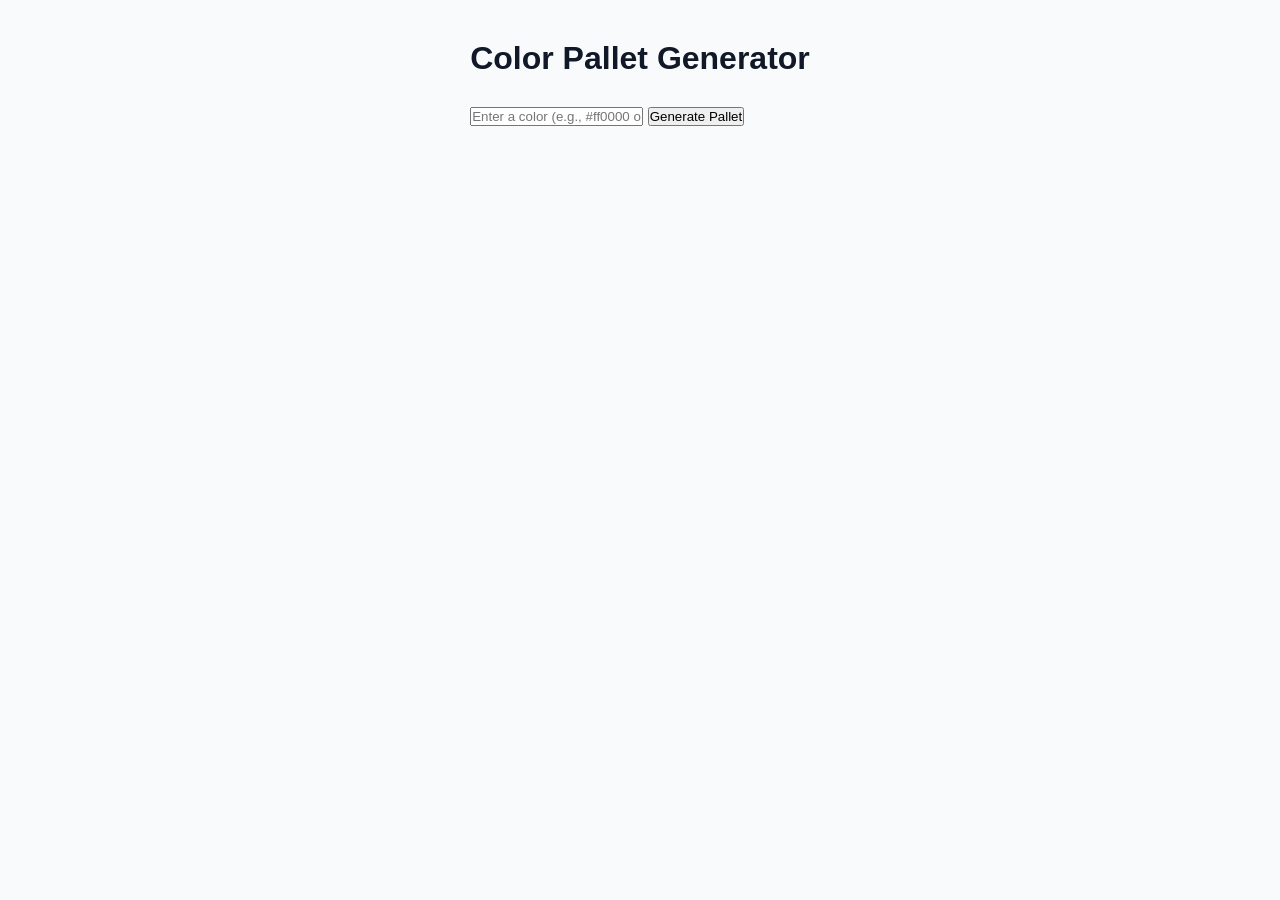
==== 03-color-palletgen/index.html @ 70489cd2 "Add dark mode toggle feature and dynamic list functionality" ====
<!DOCTYPE html>
<html lang="en">
<head>
    <meta charset="UTF-8">
    <meta name="viewport" content="width=device-width, initial-scale=1.0">
    <title>Document</title>
    <link rel="stylesheet" href="style.css">
</head>
<body>
     <div>
        <h1>Color Pallet Generator</h1>
        <input type="text" id="color-input" placeholder="Enter a color (e.g., #ff0000 or red)">
        <button id="generate-btn">Generate Pallet</button>

            <div id="color-pallet"></div>

            
     </div>


    <script src="script.js"></script>
</body>
</html>
---- 03-color-palletgen/style.css ----
*{
    margin: 0;
    padding: 0;
    box-sizing: border-box;
}
body{
    font-family: 'Segoe UI', Tahoma, Geneva, Verdana, sans-serif;
    background:#f9fafb;
    color:#111827;
    min-height:100vh;
    display:flex;
    flex-direction:column;
    align-items:center;
    padding:40px 20px;
}

h1{
    font-size:32px;
    margin-bottom:30px;
}

.pallet-container{
    display:flex;
    flex-wrap:wrap;
    gap:20px;
    justify-content:center;
}

.pallet{
    width:120px;
    height:120px;
    border-radius:12px;
    box-shadow:0 10px 30px rgba(0,0,0,0.1);
    display:flex;
    flex-direction:column;
    justify-content:center;
    align-items:center;
    color:#fff;
    font-weight:600;
    font-size:14px;
}
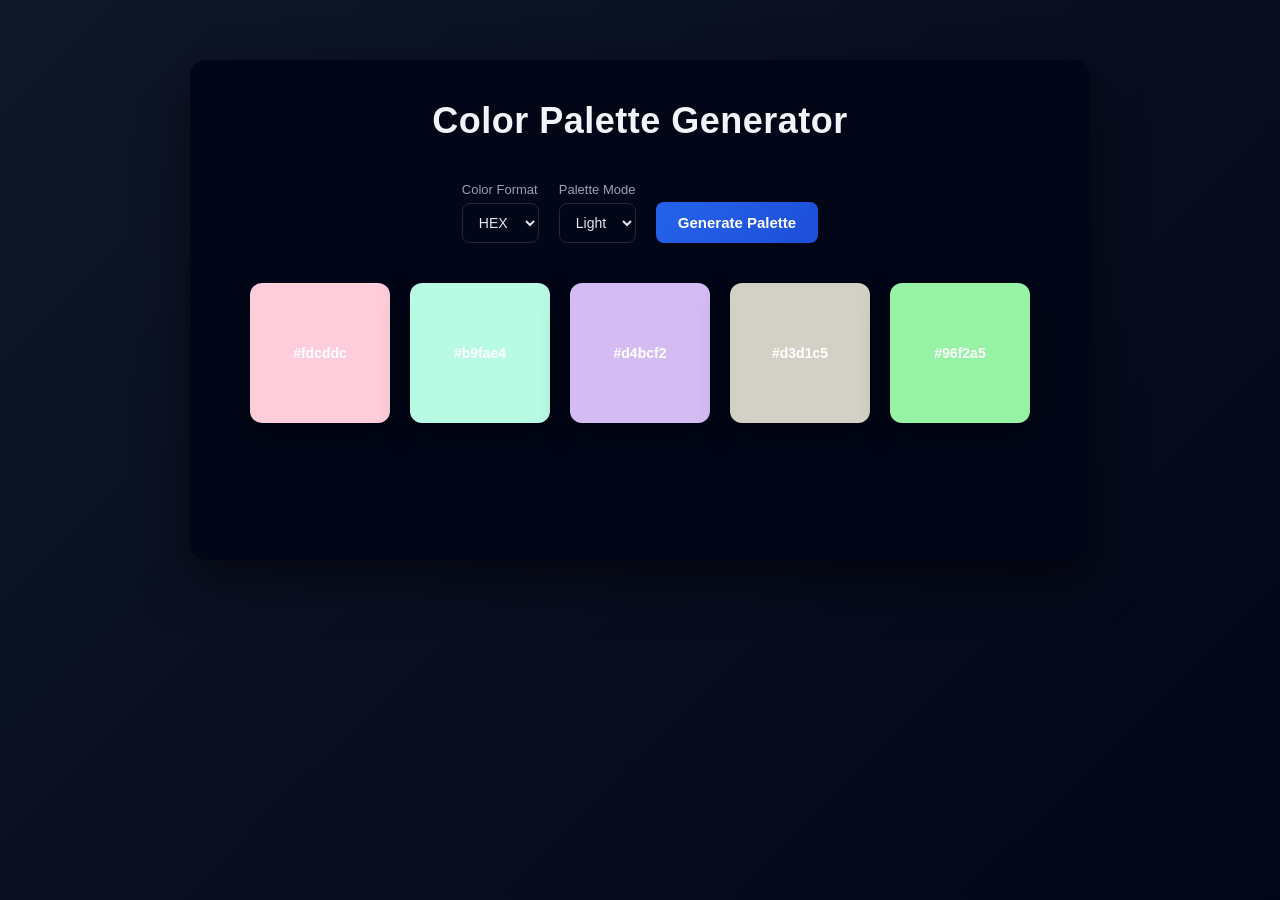
==== commit 7f93a044: "Refactor color palette generator and add fetch API example with styling" ====
--- a/03-color-palletgen/index.html
+++ b/03-color-palletgen/index.html
@@ -1,23 +1,45 @@
 <!DOCTYPE html>
 <html lang="en">
 <head>
-    <meta charset="UTF-8">
-    <meta name="viewport" content="width=device-width, initial-scale=1.0">
-    <title>Document</title>
-    <link rel="stylesheet" href="style.css">
+<meta charset="UTF-8">
+<meta name="viewport" content="width=device-width, initial-scale=1.0">
+<title>Color Palette Generator</title>
+<link rel="stylesheet" href="style.css">
 </head>
+
 <body>
-     <div>
-        <h1>Color Pallet Generator</h1>
-        <input type="text" id="color-input" placeholder="Enter a color (e.g., #ff0000 or red)">
-        <button id="generate-btn">Generate Pallet</button>
 
-            <div id="color-pallet"></div>
+<div class="app-container">
 
-            
-     </div>
+    <h1>Color Palette Generator</h1>
 
+    <div class="controls">
 
-    <script src="script.js"></script>
+        <div class="control-group">
+            <label>Color Format</label>
+            <select id="color-format">
+                <option value="hex">HEX</option>
+                <option value="rgb">RGB</option>
+            </select>
+        </div>
+
+        <div class="control-group">
+            <label>Palette Mode</label>
+            <select id="palette-mode">
+                <option value="light">Light</option>
+                <option value="dark">Dark</option>
+            </select>
+        </div>
+
+        <button id="generate-btn">Generate Palette</button>
+
+    </div>
+
+    <div id="color-pallet" class="pallet-container"></div>
+
+</div>
+
+<script src="script.js"></script>
+
 </body>
 </html>
--- a/03-color-palletgen/style.css
+++ b/03-color-palletgen/style.css
@@ -1,23 +1,101 @@
 *{
-    margin: 0;
-    padding: 0;
-    box-sizing: border-box;
+    margin:0;
+    padding:0;
+    box-sizing:border-box;
 }
+
 body{
-    font-family: 'Segoe UI', Tahoma, Geneva, Verdana, sans-serif;
-    background:#f9fafb;
-    color:#111827;
+    font-family:'Segoe UI',Tahoma,Geneva,Verdana,sans-serif;
+    background:linear-gradient(135deg,#0f172a,#020617);
+    color:#f1f5f9;
     min-height:100vh;
     display:flex;
-    flex-direction:column;
-    align-items:center;
-    padding:40px 20px;
+    justify-content:center;
+    padding:60px 20px;
 }
 
+/* Main container */
+
+.app-container{
+    width:100%;
+    max-width:900px;
+    height: 500px;
+    text-align:center;
+    background:#020617;
+    padding:40px;
+    border-radius:16px;
+    box-shadow:0 20px 50px rgba(0,0,0,0.5);
+}
+
+/* Heading */
+
 h1{
-    font-size:32px;
-    margin-bottom:30px;
+    font-size:36px;
+    margin-bottom:40px;
+    font-weight:700;
+    letter-spacing:0.5px;
 }
+
+/* Controls */
+
+.controls{
+    display:flex;
+    justify-content:center;
+    align-items:flex-end;
+    gap:20px;
+    flex-wrap:wrap;
+    margin-bottom:40px;
+}
+
+.control-group{
+    display:flex;
+    flex-direction:column;
+    text-align:left;
+}
+
+.control-group label{
+    font-size:13px;
+    margin-bottom:6px;
+    color:#94a3b8;
+}
+
+/* Select */
+
+select{
+    padding:10px 12px;
+    border-radius:8px;
+    border:1px solid #1e293b;
+    background:#020617;
+    color:#e2e8f0;
+    font-size:14px;
+    outline:none;
+    transition:0.2s;
+}
+
+select:focus{
+    border-color:#3b82f6;
+}
+
+/* Button */
+
+#generate-btn{
+    padding:12px 22px;
+    border:none;
+    border-radius:8px;
+    background:linear-gradient(135deg,#2563eb,#1d4ed8);
+    color:white;
+    font-size:15px;
+    font-weight:600;
+    cursor:pointer;
+    transition:0.25s;
+}
+
+#generate-btn:hover{
+    transform:translateY(-2px);
+    box-shadow:0 10px 25px rgba(37,99,235,0.5);
+}
+
+/* Palette container */
 
 .pallet-container{
     display:flex;
@@ -26,19 +104,23 @@
     justify-content:center;
 }
 
+/* Palette cards */
+
 .pallet{
-    width:120px;
-    height:120px;
+    width:140px;
+    height:140px;
     border-radius:12px;
-    box-shadow:0 10px 30px rgba(0,0,0,0.1);
+    box-shadow:0 10px 30px rgba(0,0,0,0.4);
     display:flex;
-    flex-direction:column;
+    align-items:center;
     justify-content:center;
-    align-items:center;
     color:#fff;
     font-weight:600;
     font-size:14px;
+    transition:0.25s;
 }
 
-
-    +.pallet:hover{
+    transform:translateY(-6px) scale(1.04);
+    box-shadow:0 15px 40px rgba(0,0,0,0.6);
+}
